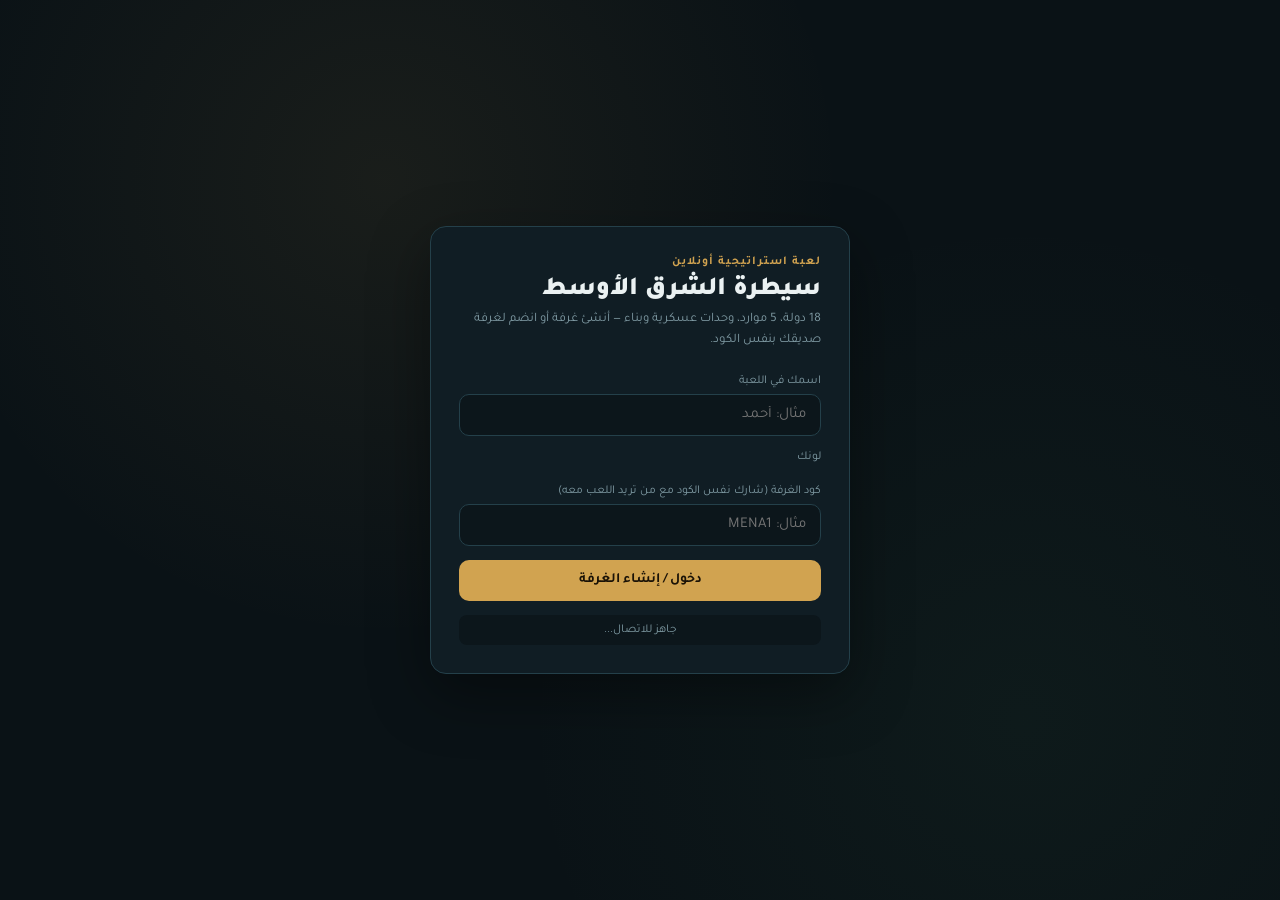
==== index.html @ 7fb56180 "Add files via upload" ====
<!DOCTYPE html>
<html lang="ar" dir="rtl">
<head>
<meta charset="UTF-8">
<meta name="viewport" content="width=device-width, initial-scale=1.0">
<title>سيطرة الشرق الأوسط — لعبة استراتيجية</title>
<link rel="stylesheet" href="style.css">
</head>
<body>

<!-- ============ شاشة الدخول ============ -->
<div id="lobbyScreen">
  <div class="lobby-card">
    <div class="lobby-eyebrow">لعبة استراتيجية أونلاين</div>
    <h1 class="lobby-title">سيطرة الشرق الأوسط</h1>
    <p class="lobby-sub">18 دولة، 5 موارد، وحدات عسكرية وبناء — أنشئ غرفة أو انضم لغرفة صديقك بنفس الكود.</p>

    <div class="field">
      <label>اسمك في اللعبة</label>
      <input id="nameInput" type="text" placeholder="مثال: أحمد" maxlength="20">
    </div>

    <div class="field">
      <label>لونك</label>
      <div class="color-row" id="colorRow"></div>
    </div>

    <div class="field">
      <label>كود الغرفة (شارك نفس الكود مع من تريد اللعب معه)</label>
      <input id="roomInput" type="text" placeholder="مثال: MENA1" maxlength="10">
    </div>

    <button class="btn" id="enterBtn">دخول / إنشاء الغرفة</button>

    <div class="lobby-status" id="statusBox">جاهز للاتصال...</div>
  </div>
</div>

<!-- ============ شاشة اللعبة ============ -->
<div id="gameScreen">
  <div class="topbar">
    <div class="topbar-brand">
      <span class="dot"></span>
      <span>سيطرة الشرق الأوسط</span>
      <span class="mode-badge" id="modeBadge">—</span>
    </div>
    <div style="display:flex; align-items:center; gap:10px;">
      <span class="room-code-badge" id="roomCodeBadge">----</span>
      <span id="tickLabel" style="font-size:12px; color:var(--muted);">تِك #0</span>
      <button class="btn secondary small" id="leaveBtn">مغادرة</button>
    </div>
  </div>

  <div class="layout">
    <div class="sidebar">
      <h3>اللاعبون</h3>
      <div id="playersList"></div>
      <h3 style="margin-top:16px;">سجل الأحداث</h3>
      <div class="log-box" id="logBox"></div>
    </div>

    <div class="map-wrap">
      <svg id="mapSvg" viewBox="0 0 1000 800" preserveAspectRatio="xMidYMid meet">
        <g id="countriesLayer"></g>
        <g id="labelsLayer"></g>
      </svg>
      <div class="resource-hud" id="resourceHud"></div>
      <div class="tick-bar"><div class="fill" id="tickFill"></div></div>
    </div>

    <div class="sidebar right" id="detailPanel">
      <div class="empty-hint">اضغط على أي دولة على الخريطة لعرض تفاصيلها والتحكم بها</div>
    </div>
  </div>
</div>

<div id="toastHost"></div>

<script type="module" src="js/game.js"></script>
</body>
</html>
---- style.css ----
@import url('https://fonts.googleapis.com/css2?family=Tajawal:wght@400;500;700;900&display=swap');

:root{
  --bg:#0a1216;
  --panel:#101d24;
  --panel-2:#0c161b;
  --border:#24404a;
  --text:#eaf1f2;
  --muted:#7f9aa3;
  --accent:#d1a350;      /* برونزي/نحاسي - هوية "القيادة" */
  --accent-dim:#8a6f3a;
  --ocean:#08222c;
  --danger:#c1483d;
  --success:#4f9d69;
  --grid-line: rgba(209,163,80,0.07);
}

*{ box-sizing:border-box; }
html,body{ margin:0; height:100%; }
body{
  font-family:'Tajawal', sans-serif;
  background:var(--bg);
  color:var(--text);
  min-height:100vh;
  direction:rtl;
}

/* ============ شاشة الدخول (Lobby) ============ */
#lobbyScreen{
  min-height:100vh;
  display:flex;
  align-items:center;
  justify-content:center;
  padding:20px;
  background:
    radial-gradient(circle at 30% 20%, rgba(209,163,80,0.08), transparent 40%),
    radial-gradient(circle at 80% 80%, rgba(79,157,105,0.06), transparent 40%),
    var(--bg);
}
.lobby-card{
  width:100%;
  max-width:420px;
  background:var(--panel);
  border:1px solid var(--border);
  border-radius:16px;
  padding:28px;
  box-shadow:0 20px 60px rgba(0,0,0,0.4);
}
.lobby-eyebrow{
  color:var(--accent);
  font-size:12px;
  letter-spacing:1px;
  font-weight:700;
  text-transform:uppercase;
  margin-bottom:6px;
}
.lobby-title{
  font-size:26px;
  font-weight:900;
  margin:0 0 4px;
}
.lobby-sub{
  color:var(--muted);
  font-size:13px;
  margin:0 0 22px;
  line-height:1.6;
}
.field{ margin-bottom:14px; }
.field label{
  display:block;
  font-size:12px;
  color:var(--muted);
  margin-bottom:6px;
}
.field input{
  width:100%;
  background:var(--panel-2);
  border:1px solid var(--border);
  color:var(--text);
  padding:11px 14px;
  border-radius:10px;
  font-size:15px;
  font-family:inherit;
}
.field input:focus{ outline:2px solid var(--accent); border-color:var(--accent); }
.color-row{ display:flex; gap:8px; flex-wrap:wrap; }
.color-dot{
  width:32px; height:32px; border-radius:8px; cursor:pointer;
  border:2px solid transparent;
}
.color-dot.active{ border-color:#fff; transform:scale(1.1); }
.btn{
  background:var(--accent);
  color:#1a1206;
  border:none;
  padding:12px 18px;
  border-radius:10px;
  font-weight:700;
  font-size:14px;
  cursor:pointer;
  font-family:inherit;
  width:100%;
}
.btn:hover{ background:#e0b25c; }
.btn.secondary{
  background:var(--panel-2);
  color:var(--text);
  border:1px solid var(--border);
}
.btn.secondary:hover{ background:#152730; }
.btn.small{ width:auto; padding:8px 14px; font-size:13px; }
.btn.danger{ background:var(--danger); color:#fff; }
.lobby-status{
  margin-top:14px;
  font-size:12px;
  color:var(--muted);
  text-align:center;
  padding:8px;
  border-radius:8px;
  background:var(--panel-2);
}
.lobby-status.online{ color:var(--success); }

/* ============ شاشة اللعبة ============ */
#gameScreen{ display:none; min-height:100vh; flex-direction:column; }
.topbar{
  display:flex;
  align-items:center;
  justify-content:space-between;
  gap:12px;
  padding:10px 18px;
  background:var(--panel);
  border-bottom:1px solid var(--border);
  flex-wrap:wrap;
}
.topbar-brand{ display:flex; align-items:center; gap:10px; }
.topbar-brand .dot{ width:10px; height:10px; border-radius:50%; background:var(--accent); }
.topbar-brand span{ font-weight:900; font-size:15px; }
.mode-badge{
  font-size:11px; padding:4px 10px; border-radius:20px;
  border:1px solid var(--border); color:var(--muted);
}
.mode-badge.online{ color:var(--success); border-color:var(--success); }
.mode-badge.local{ color:var(--accent); border-color:var(--accent); }
.room-code-badge{
  font-family: monospace;
  font-size:13px;
  background:var(--panel-2);
  padding:5px 10px;
  border-radius:8px;
  border:1px solid var(--border);
  letter-spacing:2px;
}

.layout{ flex:1; display:flex; min-height:0; }
.sidebar{
  width:250px;
  background:var(--panel);
  border-left:1px solid var(--border);
  padding:14px;
  overflow-y:auto;
  flex-shrink:0;
}
.sidebar.right{ border-left:none; border-right:1px solid var(--border); }
.sidebar h3{
  font-size:12px;
  text-transform:uppercase;
  letter-spacing:1px;
  color:var(--muted);
  margin:0 0 10px;
}
.player-row{
  display:flex; align-items:center; gap:8px;
  padding:8px 10px; border-radius:8px;
  background:var(--panel-2); margin-bottom:6px;
  font-size:13px;
}
.player-row .swatch{ width:12px; height:12px; border-radius:50%; flex-shrink:0; }
.player-row .count{ margin-right:auto; color:var(--muted); font-size:12px; }

.map-wrap{
  flex:1;
  position:relative;
  background:var(--ocean);
  background-image:
    linear-gradient(var(--grid-line) 1px, transparent 1px),
    linear-gradient(90deg, var(--grid-line) 1px, transparent 1px);
  background-size: 40px 40px;
  overflow:hidden;
}
#mapSvg{ width:100%; height:100%; display:block; }
.country-path{
  cursor:pointer;
  stroke:#0a1216;
  stroke-width:1;
  transition:filter .12s;
}
.country-path:hover{ filter:brightness(1.3); stroke:#fff; stroke-width:1.6; }
.country-path.selected{ stroke:var(--accent); stroke-width:2.5; }
.country-path.unowned{ fill:#33454c; }
.country-label{
  font-size:9px;
  fill:#e8eef0;
  text-anchor:middle;
  pointer-events:none;
  paint-order:stroke;
  stroke:#0a1216cc;
  stroke-width:2px;
  font-family:'Tajawal',sans-serif;
  font-weight:700;
}
.click-target{ fill:transparent; cursor:pointer; }

.resource-hud{
  position:absolute;
  top:10px; right:10px;
  display:flex; gap:8px;
  background:rgba(10,18,22,0.85);
  border:1px solid var(--border);
  border-radius:10px;
  padding:8px 12px;
  font-size:12px;
  backdrop-filter:blur(4px);
}
.resource-hud .r{ display:flex; align-items:center; gap:4px; }
.tick-bar{
  position:absolute; bottom:10px; right:10px; left:10px;
  height:4px; background:var(--panel-2); border-radius:4px; overflow:hidden;
  border:1px solid var(--border);
}
.tick-bar .fill{ height:100%; background:var(--accent); width:0%; transition:width .3s linear; }

.panel-section{
  background:var(--panel-2);
  border:1px solid var(--border);
  border-radius:10px;
  padding:12px;
  margin-bottom:12px;
}
.panel-section h4{ margin:0 0 8px; font-size:13px; color:var(--accent); }
.res-grid{ display:grid; grid-template-columns:1fr 1fr; gap:6px; font-size:12px; margin-bottom:4px; }
.res-grid div{ display:flex; justify-content:space-between; background:var(--panel); padding:5px 8px; border-radius:6px; }
.action-btn-row{ display:flex; flex-wrap:wrap; gap:6px; margin-top:8px; }
.mini-btn{
  background:var(--panel);
  border:1px solid var(--border);
  color:var(--text);
  font-size:11px;
  padding:6px 9px;
  border-radius:7px;
  cursor:pointer;
  font-family:inherit;
  flex:1 1 auto;
  text-align:center;
}
.mini-btn:hover{ border-color:var(--accent); color:var(--accent); }
.mini-btn:disabled{ opacity:0.35; cursor:not-allowed; }
.unit-row{
  display:flex; align-items:center; justify-content:space-between;
  font-size:12px; padding:5px 0; border-bottom:1px solid var(--border);
}
.unit-row:last-child{ border-bottom:none; }
.qty-controls{ display:flex; align-items:center; gap:6px; }
.qty-controls button{
  width:22px; height:22px; border-radius:6px; border:1px solid var(--border);
  background:var(--panel); color:var(--text); cursor:pointer;
}
.empty-hint{ color:var(--muted); font-size:12px; text-align:center; padding:20px 10px; }
.log-box{ font-size:11px; color:var(--muted); max-height:140px; overflow-y:auto; display:flex; flex-direction:column; gap:4px; }
.attack-target-list{ display:flex; flex-direction:column; gap:6px; margin-top:6px; }
.attack-target-list button{
  display:flex; justify-content:space-between; align-items:center;
  background:var(--panel); border:1px solid var(--border); color:var(--text);
  padding:7px 10px; border-radius:8px; font-size:12px; cursor:pointer; font-family:inherit;
}
.attack-target-list button:hover{ border-color:var(--danger); color:var(--danger); }
.toast{
  position:fixed; bottom:20px; left:50%; transform:translateX(-50%);
  background:var(--panel); border:1px solid var(--accent); color:var(--text);
  padding:10px 18px; border-radius:10px; font-size:13px; z-index:100;
  box-shadow:0 10px 30px rgba(0,0,0,0.4);
  animation: fadein .2s ease;
}
.toast.danger{ border-color:var(--danger); }
@keyframes fadein{ from{ opacity:0; transform:translate(-50%,10px);} to{opacity:1; transform:translate(-50%,0);} }

@media (max-width: 900px){
  .sidebar{ width:120px; padding:8px; }
  .sidebar h3{ font-size:10px; }
  .player-row{ font-size:11px; padding:6px; }
}
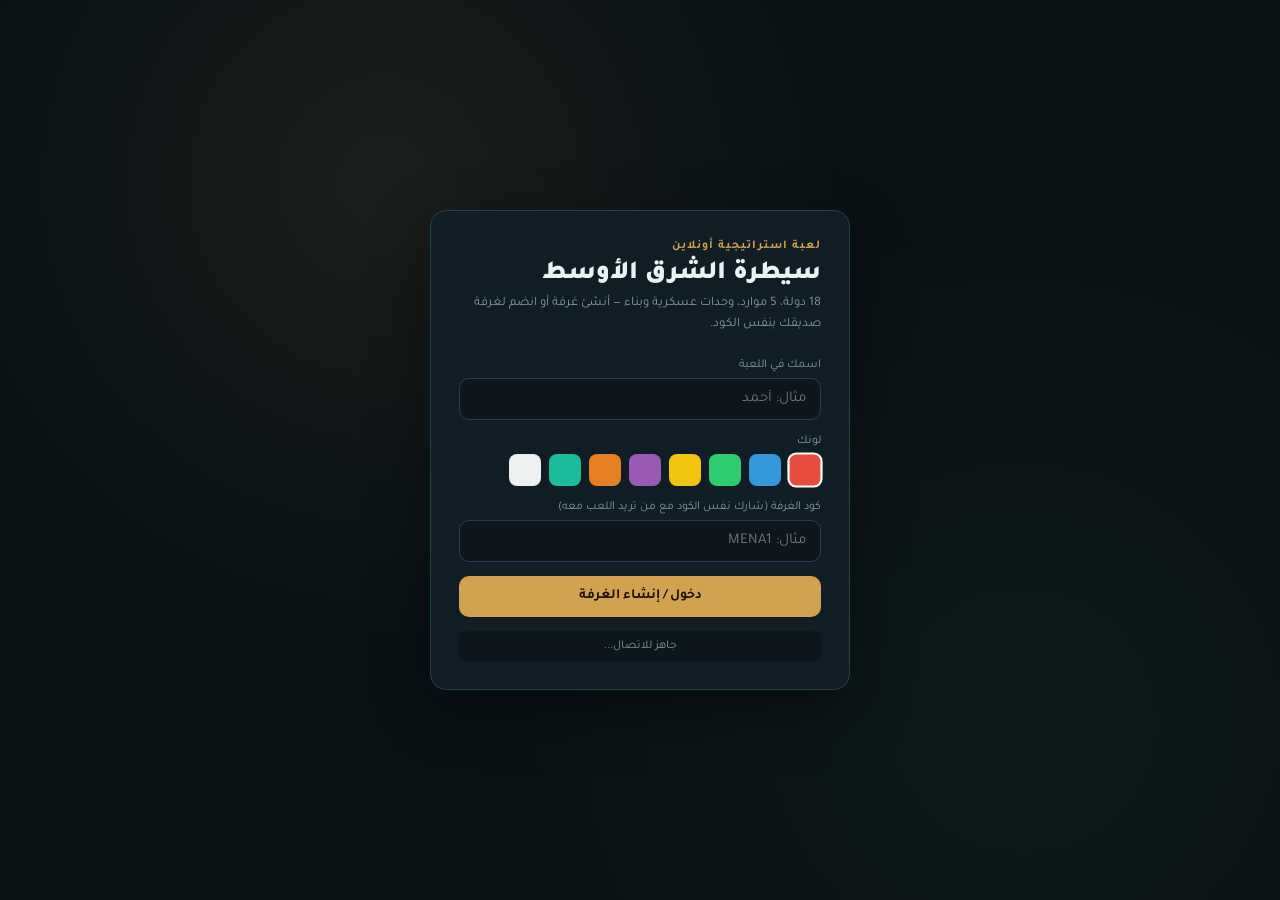
==== commit db572db4: "Update index.html" ====
--- a/index.html
+++ b/index.html
@@ -76,6 +76,6 @@
 
 <div id="toastHost"></div>
 
-<script type="module" src="js/game.js"></script>
+<script type="module" src="game.js"></script>
 </body>
 </html>
